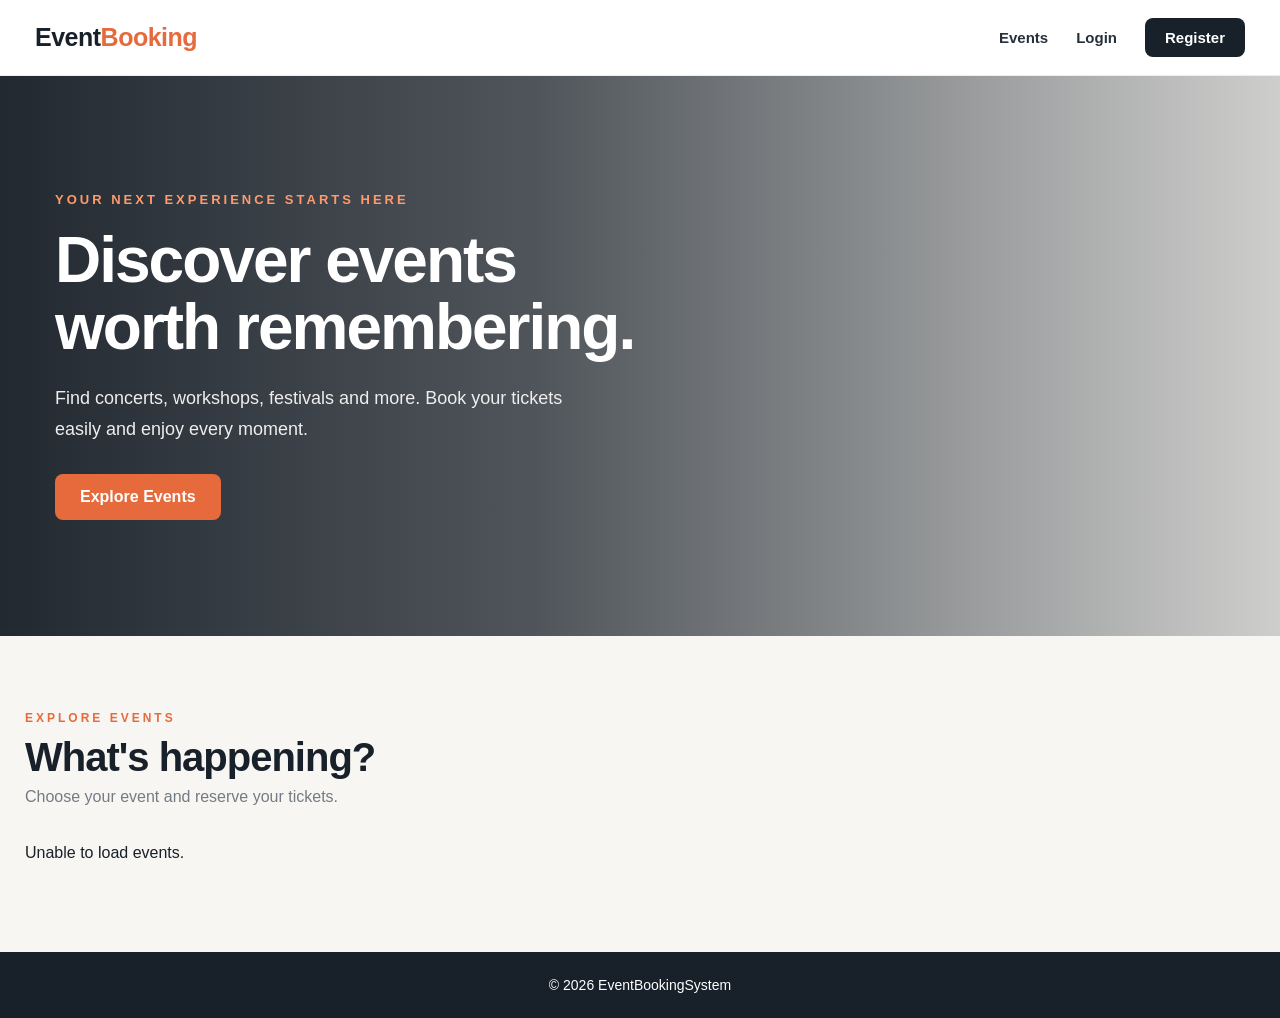
==== eventbooking/frontend/index.html @ e025ac2c "feat: add event booking frontend" ====
<!DOCTYPE html>
<html lang="en">
<head>
    <meta charset="UTF-8">
    <meta name="viewport" content="width=device-width, initial-scale=1.0">

    <title>EventBookingSystem</title>

    <link rel="stylesheet" href="style.css">
</head>

<body>

<header class="navbar">

    <div class="logo">
        Event<span>Booking</span>
    </div>

    <nav>
        <a href="#events_container">Events</a>
        <a href="login.html">Login</a>
        <a href="register.html" class="register_btn">Register</a>
    </nav>

</header>


<section class="hero">

    <div class="hero_content">

        <p class="hero_tag">YOUR NEXT EXPERIENCE STARTS HERE</p>

        <h1>
            Discover events<br>
            worth remembering.
        </h1>

        <p class="hero_text">
            Find concerts, workshops, festivals and more.
            Book your tickets easily and enjoy every moment.
        </p>

        <a href="#events_container" class="explore_btn">
            Explore Events
        </a>

    </div>

</section>


<div id="events_container">

    <div class="section_heading">
        <p>EXPLORE EVENTS</p>
        <h2>What's happening?</h2>
        <span>Choose your event and reserve your tickets.</span>
    </div>

    <div id="event_list">
        <!-- Events will come here -->
    </div>

</div>


<footer>
    <p>© 2026 EventBookingSystem</p>
</footer>


<script src="script.js"></script>

</body>
</html>
---- eventbooking/frontend/style.css ----
* {
    margin: 0;
    padding: 0;
    box-sizing: border-box;
}

body {
    font-family: Arial, sans-serif;
    background: #f8f6f2;
    color: #18202a;
}


/* =========================
   NAVBAR
   ========================= */

.navbar {
    width: 100%;
    height: 76px;

    background: #ffffff;

    display: flex;
    align-items: center;
    justify-content: space-between;

    padding: 0 35px;

    position: sticky;
    top: 0;
    z-index: 100;

    border-bottom: 1px solid #eeeeee;
}

.logo {
    font-size: 25px;
    font-weight: 800;
    letter-spacing: -0.5px;
}

.logo span {
    color: #e66a3c;
}

.navbar nav {
    display: flex;
    align-items: center;
    gap: 28px;
}

.navbar nav a {
    text-decoration: none;
    color: #26313d;
    font-size: 15px;
    font-weight: 600;

    transition: 0.25s ease;
}

.navbar nav a:hover {
    color: #e66a3c;
}

.register_btn {
    background: #18202a;
    color: white !important;

    padding: 11px 20px;

    border-radius: 8px;
}

.register_btn:hover {
    background: #e66a3c;
}


/* =========================
   HERO SECTION
   ========================= */

.hero {
    min-height: 560px;

    display: flex;
    align-items: center;

    padding: 70px 55px;

    background:
        linear-gradient(
            90deg,
            rgba(15, 23, 32, 0.92) 0%,
            rgba(15, 23, 32, 0.72) 42%,
            rgba(15, 23, 32, 0.18) 100%
        ),
        url("https://images.unsplash.com/photo-1506157786151-b8491531f063?auto=format&fit=crop&w=1800&q=85");

    background-size: cover;
    background-position: center;

    color: white;
}

.hero_content {
    max-width: 650px;
}

.hero_tag {
    font-size: 13px;
    letter-spacing: 3px;
    font-weight: bold;

    color: #ff9a6c;

    margin-bottom: 20px;
}

.hero h1 {
    font-size: 64px;
    line-height: 1.05;
    letter-spacing: -2px;

    margin-bottom: 22px;
}

.hero_text {
    max-width: 540px;

    font-size: 18px;
    line-height: 1.7;

    color: #eeeeee;

    margin-bottom: 30px;
}

.explore_btn {
    display: inline-block;

    background: #e66a3c;
    color: white;

    text-decoration: none;

    padding: 14px 25px;

    border-radius: 8px;

    font-weight: bold;

    transition: 0.3s ease;
}

.explore_btn:hover {
    background: #f27d50;

    transform: translateY(-2px);
}


/* =========================
   EVENTS SECTION
   ========================= */

#events_container {
    width: 100%;

    max-width: none;

    margin: 75px 0;

    padding: 0 25px;
}

.section_heading {
    margin-bottom: 38px;
}

.section_heading p {
    color: #e66a3c;

    font-size: 12px;
    font-weight: bold;

    letter-spacing: 3px;

    margin-bottom: 10px;
}

.section_heading h2 {
    font-size: 40px;

    letter-spacing: -1px;

    margin-bottom: 8px;
}

.section_heading span {
    color: #737b84;

    font-size: 16px;
}


/* =========================
   EVENT LIST
   ========================= */

#event_list {
    width: 100%;

    display: grid;

    grid-template-columns:
        repeat(3, minmax(0, 1fr));

    gap: 22px;
}


/* =========================
   EVENT CARD
   ========================= */

.event-card {
    width: 100%;

    background: #ffffff;

    border-radius: 16px;

    overflow: hidden;

    border: 1px solid #ececec;

    box-shadow:
        0 8px 25px rgba(0, 0, 0, 0.05);

    transition: 0.3s ease;
}

.event-card:hover {
    transform: translateY(-7px);

    box-shadow:
        0 18px 35px rgba(0, 0, 0, 0.10);
}


/* =========================
   EVENT IMAGE
   ========================= */

.event-image {
    width: 100%;

    height: 210px;

    object-fit: cover;

    display: block;
}


/* =========================
   EVENT CONTENT
   ========================= */

.event-content {
    padding: 22px;
}

.event-content h3 {
    font-size: 22px;

    margin-bottom: 14px;
}

.event-content p {
    color: #6c737b;

    font-size: 14px;

    margin-bottom: 9px;
}

.event-price {
    color: #e66a3c !important;

    font-size: 22px !important;

    font-weight: bold;

    margin-top: 16px;
}

.ticket_info {
    display: inline-block;

    background: #f1f4f6;

    color: #36404a;

    padding: 7px 11px;

    border-radius: 20px;

    font-size: 12px;

    font-weight: bold;
}


/* =========================
   FOOTER
   ========================= */

footer {
    background: #18202a;

    color: white;

    text-align: center;

    padding: 25px;

    margin-top: 90px;

    font-size: 14px;
}


/* =========================
   RESPONSIVE
   ========================= */

@media (max-width: 1000px) {

    #events_container {
        padding: 0 20px;
    }

    #event_list {
        grid-template-columns: repeat(2, 1fr);
    }

    .hero h1 {
        font-size: 50px;
    }
}


@media (max-width: 600px) {

    .navbar {
        padding: 20px;

        height: auto;

        flex-direction: column;

        gap: 18px;
    }

    .navbar nav {
        gap: 15px;
    }

    .hero {
        padding: 45px 22px;
    }

    .hero h1 {
        font-size: 38px;
    }

    #event_list {
        grid-template-columns: 1fr;
    }

    #events_container {
        padding: 0 15px;
    }
}
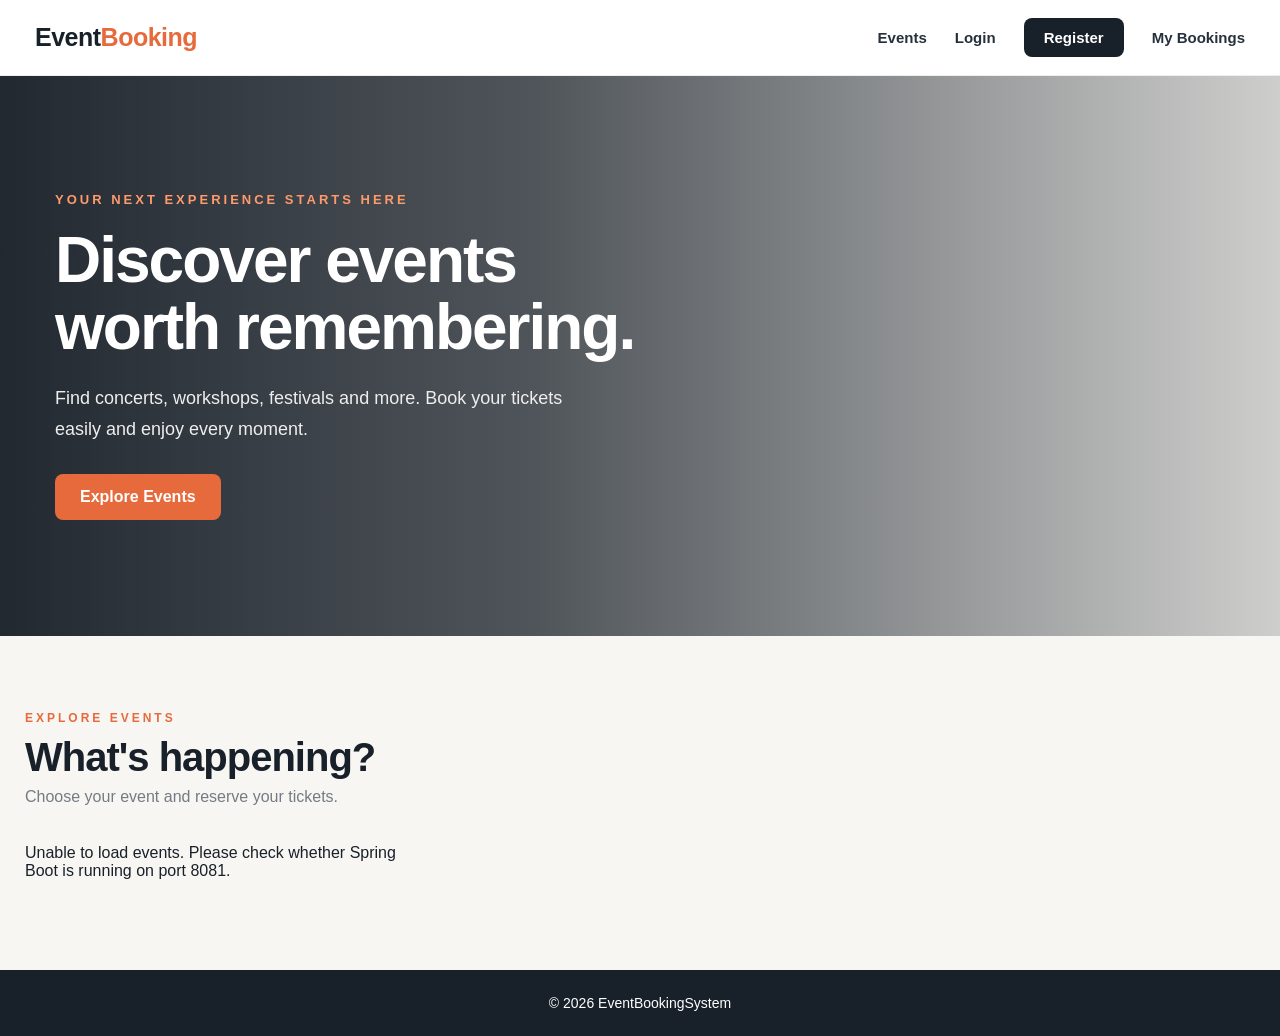
==== commit 9739a16c: "Update event booking frontend" ====
--- a/eventbooking/frontend/index.html
+++ b/eventbooking/frontend/index.html
@@ -21,6 +21,7 @@
         <a href="#events_container">Events</a>
         <a href="login.html">Login</a>
         <a href="register.html" class="register_btn">Register</a>
+        <a href="my-bookings.html">My Bookings</a>
     </nav>
 
 </header>
--- a/eventbooking/frontend/style.css
+++ b/eventbooking/frontend/style.css
@@ -384,4 +384,95 @@
     #events_container {
         padding: 0 15px;
     }
+}
+
+
+/* =========================
+   BOOKING CONTROLS
+   ========================= */
+
+.booking-controls {
+    margin-top: 20px;
+    padding-top: 18px;
+    border-top: 1px solid #eeeeee;
+}
+
+.booking-controls label {
+    display: block;
+    margin-bottom: 8px;
+    font-size: 14px;
+    font-weight: 700;
+}
+
+.ticket-quantity {
+    width: 100%;
+    padding: 11px 12px;
+    border: 1px solid #d7dce2;
+    border-radius: 8px;
+    font-size: 16px;
+    background: #ffffff;
+    color: #18202a;
+}
+
+.ticket-quantity:focus {
+    outline: 2px solid #e66a3c;
+    border-color: #e66a3c;
+}
+
+.total-price {
+    margin-top: 14px;
+    font-size: 16px;
+    font-weight: 700;
+    color: #18202a;
+}
+
+.total-amount {
+    color: #e66a3c;
+}
+
+.book-btn {
+    width: 100%;
+    margin-top: 14px;
+    padding: 13px 16px;
+    border: none;
+    border-radius: 8px;
+    background: #e66a3c;
+    color: #ffffff;
+    font-size: 15px;
+    font-weight: 700;
+    cursor: pointer;
+    transition: background 0.25s ease, transform 0.25s ease;
+}
+
+.book-btn:hover:not(:disabled) {
+    background: #c95127;
+    transform: translateY(-2px);
+}
+
+.book-btn:disabled {
+    background: #a6abb1;
+    cursor: not-allowed;
+    transform: none;
+}
+
+.booking-message {
+    margin-top: 12px;
+    font-size: 13px;
+    line-height: 1.5;
+    overflow-wrap: anywhere;
+}
+
+.success-message {
+    color: #18834b;
+    font-weight: 700;
+}
+
+@media (max-width: 600px) {
+    .booking-controls {
+        margin-top: 16px;
+    }
+
+    .event-content {
+        padding: 17px;
+    }
 }
